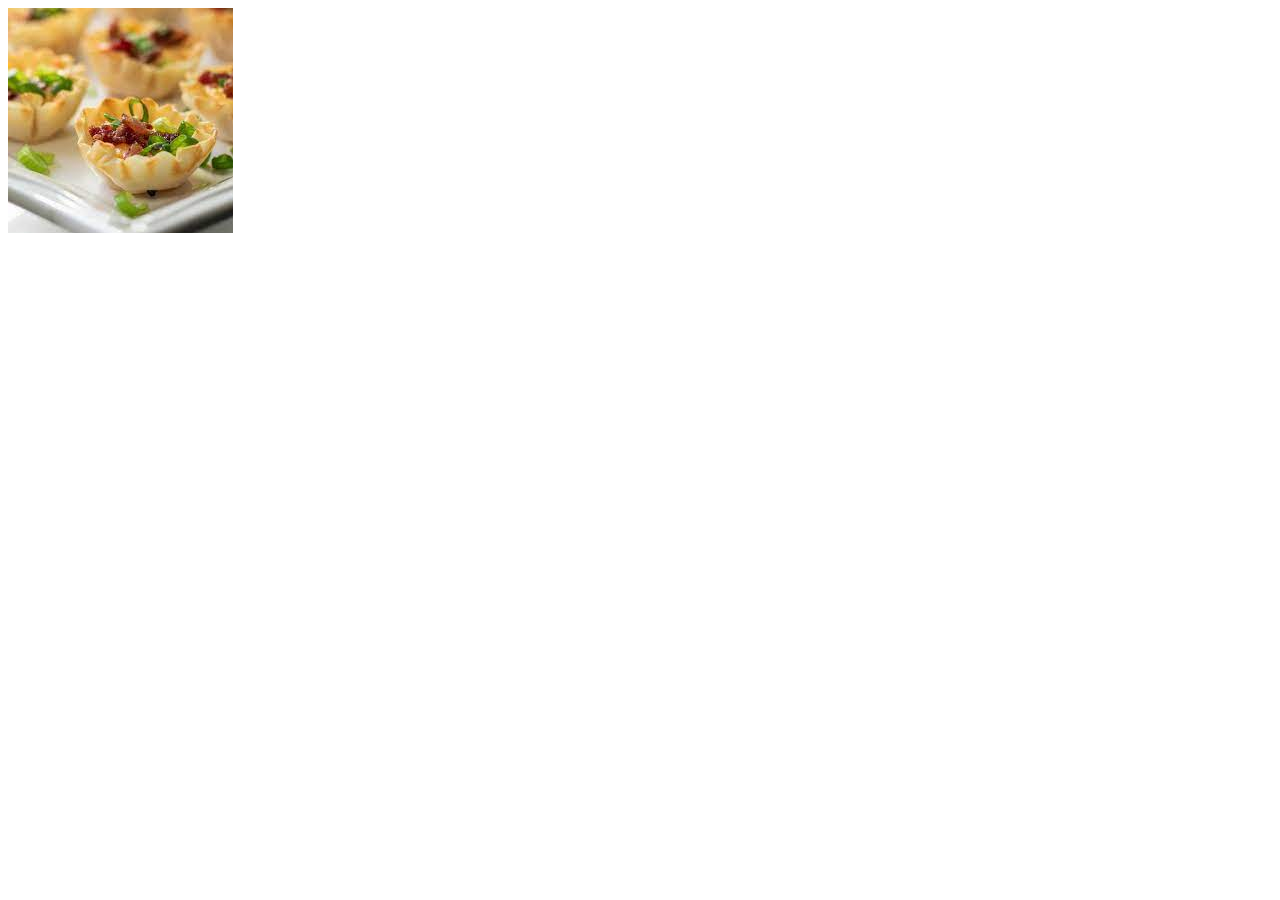
==== one.html @ 07d4e832 "bare bones" ====
<!DOCTYPE html>
<html lang="en" dir="ltr">
<head>
    <meta charset="utf-8">
    <title>Multiple Pages Practice</title>
    <link rel="preconnect" href="https://fonts.googleapis.com">
    <link rel="preconnect" href="https://fonts.gstatic.com" crossorigin>
    <link href="https://fonts.googleapis.com/css2?family=WindSong&display=swap" rel="stylesheet">
    <link rel="stylesheet" HREF="./styles1.css">
</head>
<body>
    <body>
    <img src="images/app.jpg" id="entres">
</body>
</html>
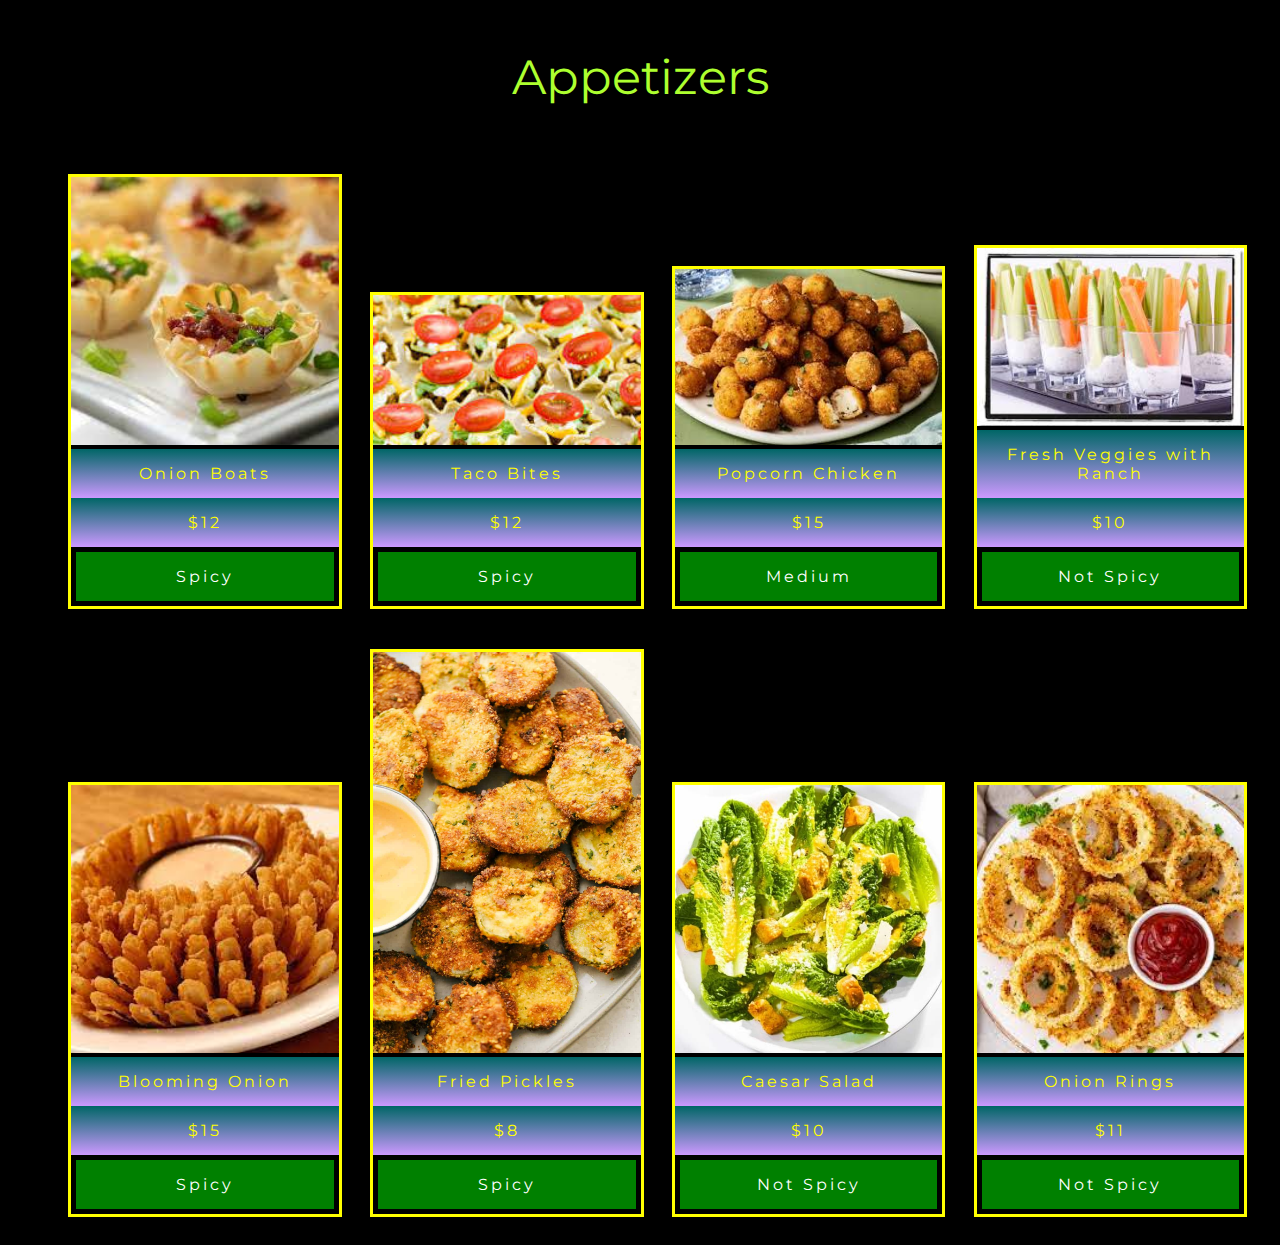
==== commit 4617b58f: "appetizers" ====
--- a/one.html
+++ b/one.html
@@ -2,14 +2,81 @@
 <html lang="en" dir="ltr">
 <head>
     <meta charset="utf-8">
-    <title>Multiple Pages Practice</title>
+    <title>Appetizers</title>
     <link rel="preconnect" href="https://fonts.googleapis.com">
     <link rel="preconnect" href="https://fonts.gstatic.com" crossorigin>
     <link href="https://fonts.googleapis.com/css2?family=WindSong&display=swap" rel="stylesheet">
+    <link href="https://fonts.googleapis.com/css2?family=Montserrat:wght@100&display=swap" rel="stylesheet">
     <link rel="stylesheet" HREF="./styles1.css">
 </head>
 <body>
-    <body>
-    <img src="images/app.jpg" id="entres">
+    <div id="apps">
+        <nav id="apps1">
+            <p id="apps2">
+                Appetizers
+            </p>
+        </nav>
+    </div>
+    
+    <div id="appetizerGallery">
+        <div>
+            <div class="gallery">
+            <img src="images/app.jpg">
+            <div id="desc">Onion Boats</div>
+            <div id="desc">$12</div>
+            <div id="desc1">Spicy</div>
+        </div>
+
+        <div class="gallery">
+            <img src="images/tacoBites.jpg"  alt="tacobites">
+            <div id="desc">Taco Bites</div>
+            <div id="desc">$12</div>
+            <div id="desc1">Spicy</div>
+        </div>
+
+        <div class="gallery">
+            <img src="images/popcorn-chicken.jpg"  alt="popcorn chicken">
+            <div id="desc">Popcorn Chicken</div>
+            <div id="desc">$15</div>
+            <div id="desc1">Medium</div>
+        </div>
+
+        <div class="gallery">
+            <img src="images/veggies.jpg"  alt="veggies">
+            <div id="desc">Fresh Veggies with Ranch</div>
+            <div id="desc">$10</div>
+            <div id="desc1">Not Spicy</div>
+        </div>
+
+        <div class="gallery">
+            <img src="images/bloomin-onion.jpg"  alt="blooming onion">
+            <div id="desc">Blooming Onion</div>
+            <div id="desc">$15</div>
+            <div id="desc1">Spicy</div>
+        </div>
+
+        <div class="gallery">
+            <img src="images/friedPickles.jpg"  alt="fried pickles">
+            <div id="desc">Fried Pickles</div>
+            <div id="desc">$8</div>
+            <div id="desc1">Spicy</div>
+        </div>
+
+        <div class="gallery">
+            <img src="images/caesar-salad.jpg"  alt="caesar salad">
+            <div id="desc">Caesar Salad</div>
+            <div id="desc">$10</div>
+            <div id="desc1">Not Spicy</div>
+        </div>
+
+        <div class="gallery">
+            <img src="images/onion-rings.jpg"  alt="onion rings">
+            <div id="desc">Onion Rings</div>
+            <div id="desc">$11</div>
+            <div id="desc1">Not Spicy</div>
+        </div>
+    
+    </div>
+    
 </body>
 </html>--- a/styles1.css
+++ b/styles1.css
@@ -0,0 +1,66 @@
+body {
+    background-color: black;
+}
+#appetizerGallery {
+    margin-left: 3rem;
+}
+
+/* paragraph  */
+#apps2 {
+    color: greenyellow;
+    font-family: 'Montserrat';
+    font-size: 3rem;
+    text-align: center;
+}
+/* THE SIZE OF THE IMAGE GALLERY'S DIVIDER */
+.gallery {
+    border: 3px solid yellow;
+    width: 22%;
+    margin-left: 1%;
+    margin-right: 1%;
+    margin-top: 20px;
+    margin-bottom: 20px;
+    display: inline-block;
+
+}
+.gallery img {
+    width: 100%;
+    height: auto;
+}
+/* MAIN TEXT BELOW EACH PHOTO  */ 
+#desc {
+    padding: 15px;
+    text-align: center;
+    font-size: 1rem;
+    font-family: 'Montserrat';
+    letter-spacing: 3px;
+    color: yellow;
+    background-color: rgb(0,120,120);
+    background-image: 
+    linear-gradient(rgb(0,102,102), rgb(204,153,255));
+}
+/* Second line of text under photos */
+#desc1 {
+    padding: 15px;
+    margin: 5px;
+    text-align: center;
+    font-size: 1rem;
+/* Second line of text under photo */
+    color: white;
+    font-family: 'Montserrat';
+    background-color: green;
+    letter-spacing: 3px;
+}
+div.gallery img {
+    width: 100%;
+    height: auto;
+}
+#gallery1 {
+    padding: 5px;
+    text-align: center;
+    font-size: 100%;
+    color: white;
+    background-color: rgb(0,120,120);
+    background-image: 
+    linear-gradient(rgb(0,102,102), rgb(204,153,255));
+}
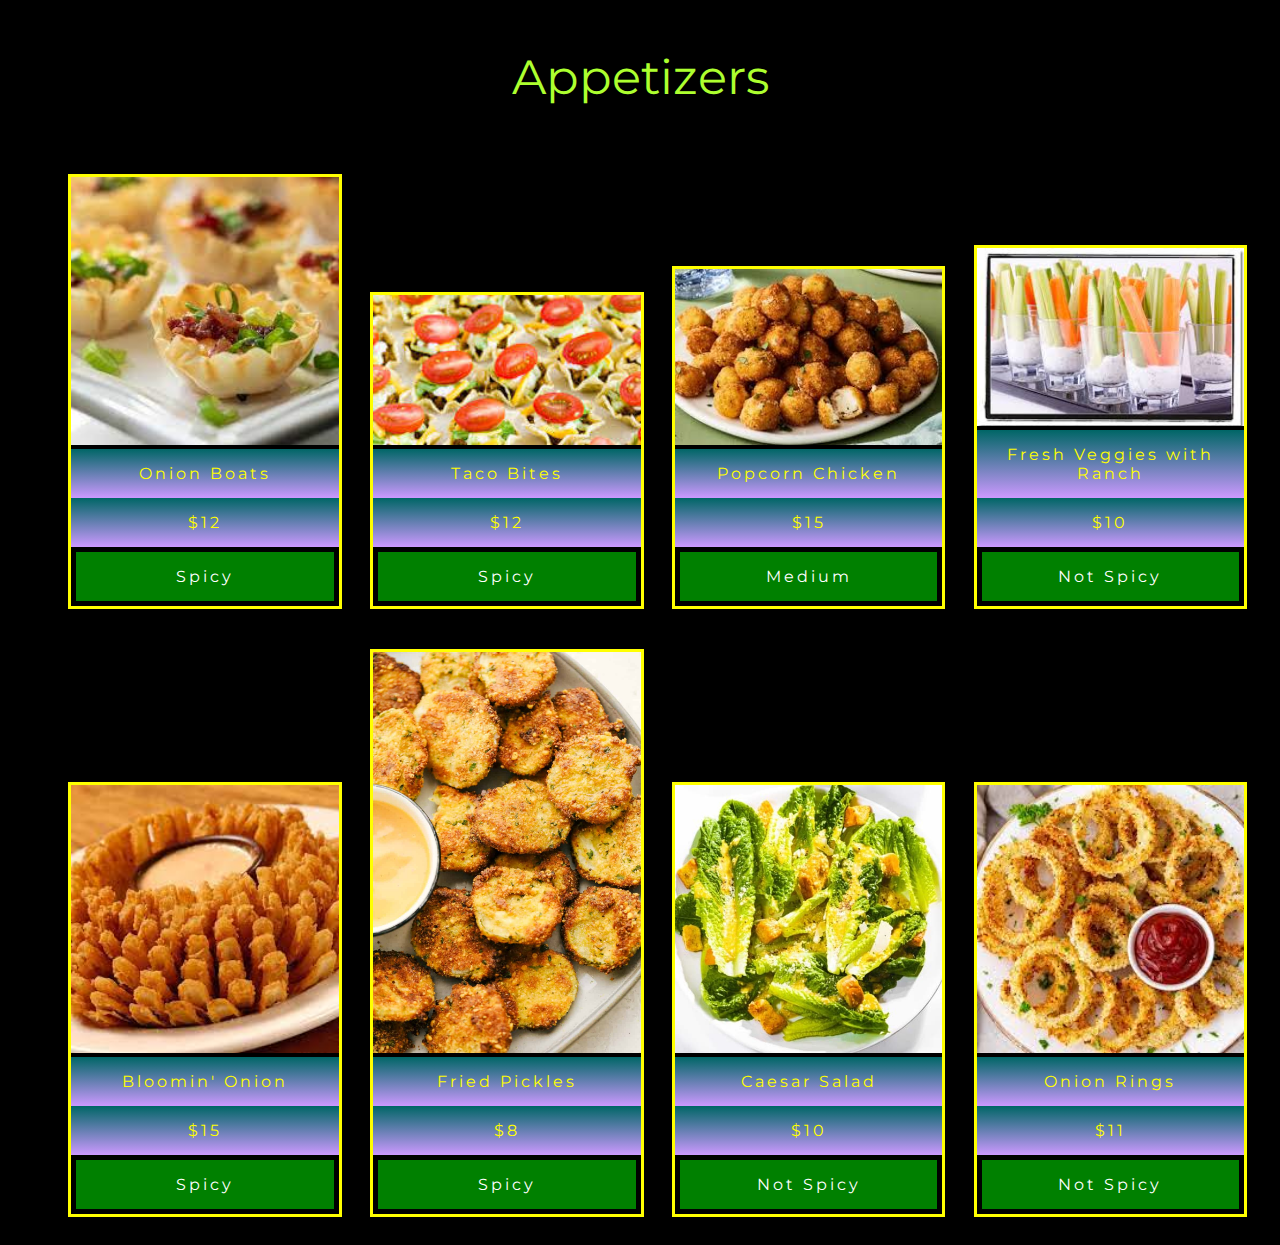
==== commit 386fce6a: "desserts" ====
--- a/one.html
+++ b/one.html
@@ -50,7 +50,7 @@
 
         <div class="gallery">
             <img src="images/bloomin-onion.jpg"  alt="blooming onion">
-            <div id="desc">Blooming Onion</div>
+            <div id="desc">Bloomin' Onion</div>
             <div id="desc">$15</div>
             <div id="desc1">Spicy</div>
         </div>
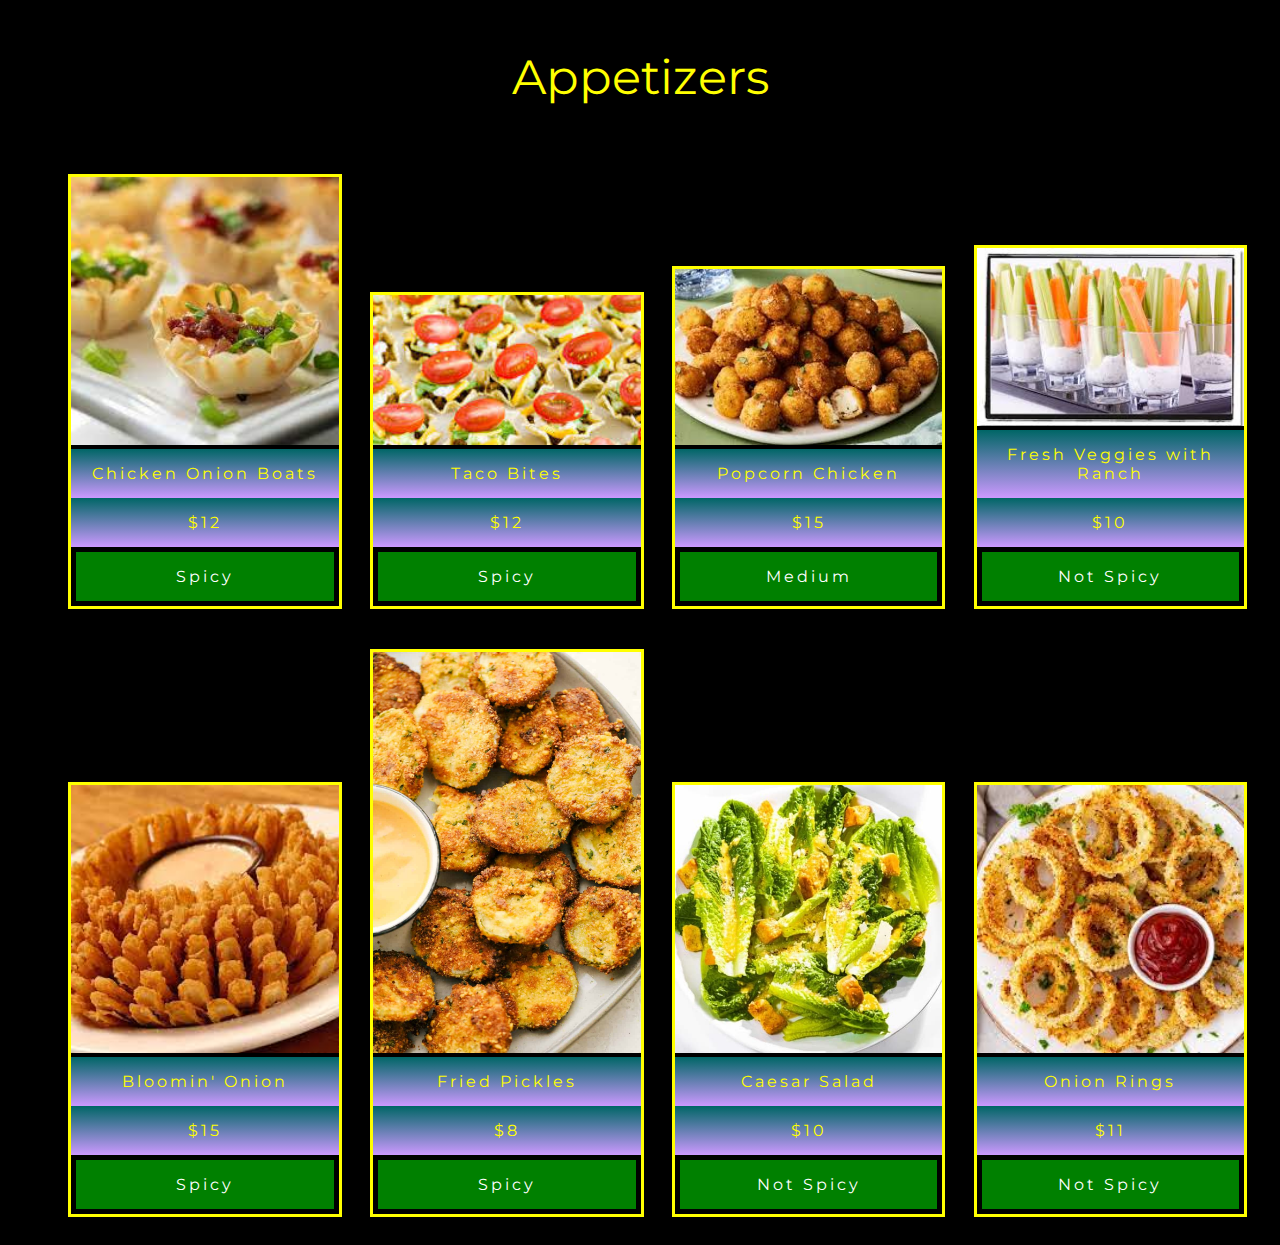
==== commit b41f6cbd: "final draft" ====
--- a/one.html
+++ b/one.html
@@ -22,7 +22,7 @@
         <div>
             <div class="gallery">
             <img src="images/app.jpg">
-            <div id="desc">Onion Boats</div>
+            <div id="desc">Chicken Onion Boats</div>
             <div id="desc">$12</div>
             <div id="desc1">Spicy</div>
         </div>
--- a/styles1.css
+++ b/styles1.css
@@ -7,7 +7,7 @@
 
 /* paragraph  */
 #apps2 {
-    color: greenyellow;
+    color: yellow;
     font-family: 'Montserrat';
     font-size: 3rem;
     text-align: center;
